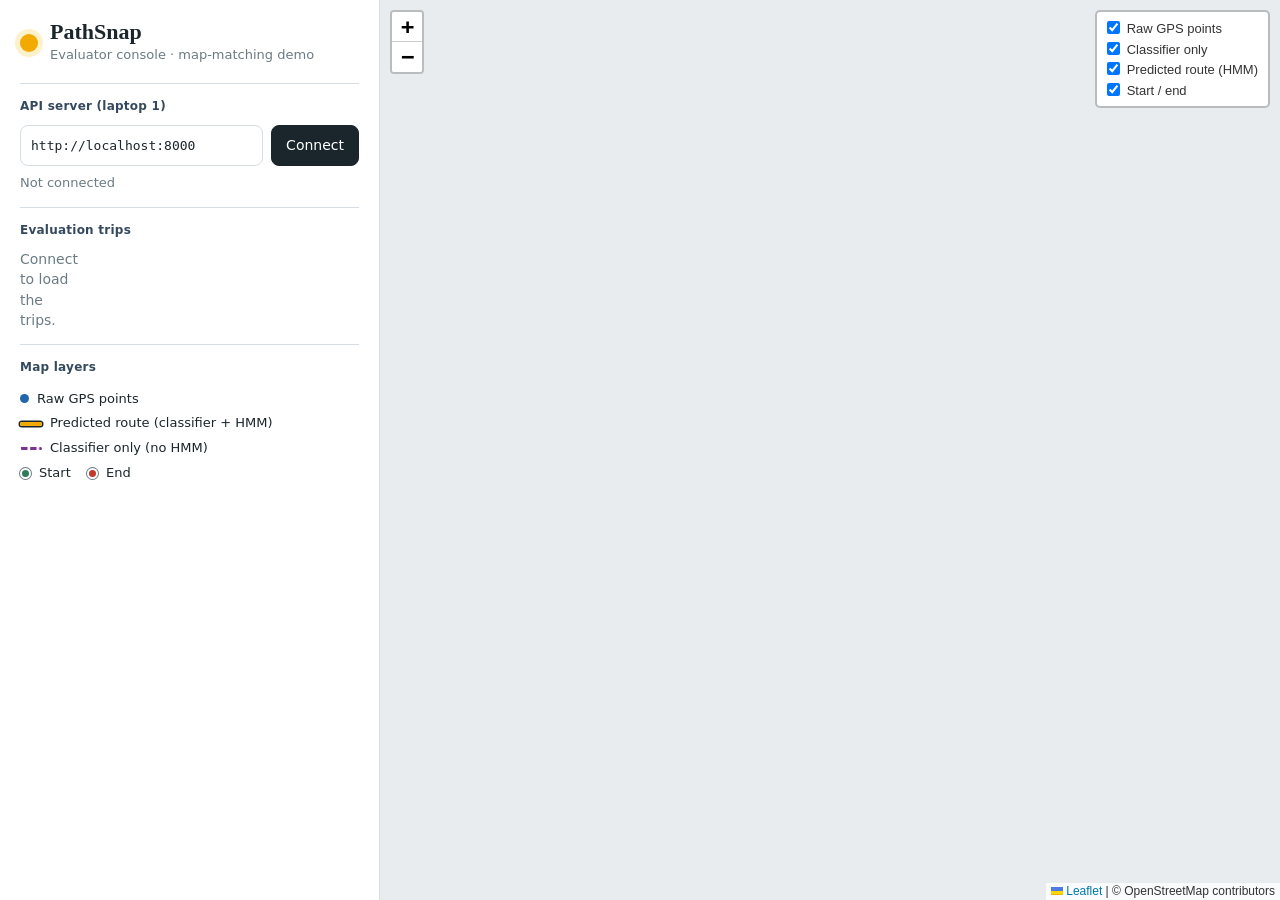
==== ui/index.html @ aa6b610b "feat: HMM/Viterbi decoder, end-to-end pipeline, FastAPI server and evaluator UI - hmm.py: candidate-" ====
<!doctype html>
<html lang="en">
<head>
  <meta charset="utf-8">
  <meta name="viewport" content="width=device-width, initial-scale=1">
  <title>PathSnap Evaluator</title>
  <link rel="stylesheet" href="vendor/leaflet/leaflet.css">
  <link rel="stylesheet" href="styles.css">
</head>
<body>
  <aside class="panel">
    <header class="brand">
      <span class="brand-dot" aria-hidden="true"></span>
      <div>
        <h1>PathSnap</h1>
        <p>Evaluator console &middot; map-matching demo</p>
      </div>
    </header>

    <section class="block">
      <h2>API server (laptop 1)</h2>
      <form id="connect-form" class="connect">
        <input id="api-url" type="url" spellcheck="false" autocomplete="off" aria-label="API base URL" placeholder="http://192.168.x.x:8000" required>
        <button type="submit" id="connect-btn">Connect</button>
      </form>
      <p id="status" class="status" role="status">Not connected</p>
    </section>

    <section class="block">
      <h2>Evaluation trips</h2>
      <div id="trips" class="trips"><p class="hint">Connect to load the trips.</p></div>
    </section>

    <section class="block" id="result-block" hidden>
      <h2>Result <span id="result-trip" class="tag"></span></h2>
      <div class="headline">
        <div>
          <span id="m-hmm" class="big">-</span>
          <span class="big-label">GPS points on the correct road (HMM)</span>
        </div>
      </div>
      <table class="metrics">
        <tbody id="metrics-body"></tbody>
      </table>
      <p class="hint small">Reference routes stay on the server. Only the scores above are sent to this page.</p>
    </section>

    <section class="block legend">
      <h2>Map layers</h2>
      <ul>
        <li><i class="sw sw-gps"></i>Raw GPS points</li>
        <li><i class="sw sw-hmm"></i>Predicted route (classifier + HMM)</li>
        <li><i class="sw sw-clf"></i>Classifier only (no HMM)</li>
        <li><i class="sw sw-start"></i>Start &nbsp; <i class="sw sw-end"></i>End</li>
      </ul>
    </section>
  </aside>

  <main class="map-wrap">
    <div id="map" aria-label="Map"></div>
    <div id="overlay" class="overlay" hidden><div class="spinner" aria-hidden="true"></div><span id="overlay-text">Matching...</span></div>
  </main>

  <script src="vendor/leaflet/leaflet.js"></script>
  <script src="app.js"></script>
</body>
</html>
---- ui/vendor/leaflet/leaflet.css ----
/* required styles */

.leaflet-pane,
.leaflet-tile,
.leaflet-marker-icon,
.leaflet-marker-shadow,
.leaflet-tile-container,
.leaflet-pane > svg,
.leaflet-pane > canvas,
.leaflet-zoom-box,
.leaflet-image-layer,
.leaflet-layer {
	position: absolute;
	left: 0;
	top: 0;
	}
.leaflet-container {
	overflow: hidden;
	}
.leaflet-tile,
.leaflet-marker-icon,
.leaflet-marker-shadow {
	-webkit-user-select: none;
	   -moz-user-select: none;
	        user-select: none;
	  -webkit-user-drag: none;
	}
/* Prevents IE11 from highlighting tiles in blue */
.leaflet-tile::selection {
	background: transparent;
}
/* Safari renders non-retina tile on retina better with this, but Chrome is worse */
.leaflet-safari .leaflet-tile {
	image-rendering: -webkit-optimize-contrast;
	}
/* hack that prevents hw layers "stretching" when loading new tiles */
.leaflet-safari .leaflet-tile-container {
	width: 1600px;
	height: 1600px;
	-webkit-transform-origin: 0 0;
	}
.leaflet-marker-icon,
.leaflet-marker-shadow {
	display: block;
	}
/* .leaflet-container svg: reset svg max-width decleration shipped in Joomla! (joomla.org) 3.x */
/* .leaflet-container img: map is broken in FF if you have max-width: 100% on tiles */
.leaflet-container .leaflet-overlay-pane svg {
	max-width: none !important;
	max-height: none !important;
	}
.leaflet-container .leaflet-marker-pane img,
.leaflet-container .leaflet-shadow-pane img,
.leaflet-container .leaflet-tile-pane img,
.leaflet-container img.leaflet-image-layer,
.leaflet-container .leaflet-tile {
	max-width: none !important;
	max-height: none !important;
	width: auto;
	padding: 0;
	}

.leaflet-container img.leaflet-tile {
	/* See: https://bugs.chromium.org/p/chromium/issues/detail?id=600120 */
	mix-blend-mode: plus-lighter;
}

.leaflet-container.leaflet-touch-zoom {
	-ms-touch-action: pan-x pan-y;
	touch-action: pan-x pan-y;
	}
.leaflet-container.leaflet-touch-drag {
	-ms-touch-action: pinch-zoom;
	/* Fallback for FF which doesn't support pinch-zoom */
	touch-action: none;
	touch-action: pinch-zoom;
}
.leaflet-container.leaflet-touch-drag.leaflet-touch-zoom {
	-ms-touch-action: none;
	touch-action: none;
}
.leaflet-container {
	-webkit-tap-highlight-color: transparent;
}
.leaflet-container a {
	-webkit-tap-highlight-color: rgba(51, 181, 229, 0.4);
}
.leaflet-tile {
	filter: inherit;
	visibility: hidden;
	}
.leaflet-tile-loaded {
	visibility: inherit;
	}
.leaflet-zoom-box {
	width: 0;
	height: 0;
	-moz-box-sizing: border-box;
	     box-sizing: border-box;
	z-index: 800;
	}
/* workaround for https://bugzilla.mozilla.org/show_bug.cgi?id=888319 */
.leaflet-overlay-pane svg {
	-moz-user-select: none;
	}

.leaflet-pane         { z-index: 400; }

.leaflet-tile-pane    { z-index: 200; }
.leaflet-overlay-pane { z-index: 400; }
.leaflet-shadow-pane  { z-index: 500; }
.leaflet-marker-pane  { z-index: 600; }
.leaflet-tooltip-pane   { z-index: 650; }
.leaflet-popup-pane   { z-index: 700; }

.leaflet-map-pane canvas { z-index: 100; }
.leaflet-map-pane svg    { z-index: 200; }

.leaflet-vml-shape {
	width: 1px;
	height: 1px;
	}
.lvml {
	behavior: url(#default#VML);
	display: inline-block;
	position: absolute;
	}


/* control positioning */

.leaflet-control {
	position: relative;
	z-index: 800;
	pointer-events: visiblePainted; /* IE 9-10 doesn't have auto */
	pointer-events: auto;
	}
.leaflet-top,
.leaflet-bottom {
	position: absolute;
	z-index: 1000;
	pointer-events: none;
	}
.leaflet-top {
	top: 0;
	}
.leaflet-right {
	right: 0;
	}
.leaflet-bottom {
	bottom: 0;
	}
.leaflet-left {
	left: 0;
	}
.leaflet-control {
	float: left;
	clear: both;
	}
.leaflet-right .leaflet-control {
	float: right;
	}
.leaflet-top .leaflet-control {
	margin-top: 10px;
	}
.leaflet-bottom .leaflet-control {
	margin-bottom: 10px;
	}
.leaflet-left .leaflet-control {
	margin-left: 10px;
	}
.leaflet-right .leaflet-control {
	margin-right: 10px;
	}


/* zoom and fade animations */

.leaflet-fade-anim .leaflet-popup {
	opacity: 0;
	-webkit-transition: opacity 0.2s linear;
	   -moz-transition: opacity 0.2s linear;
	        transition: opacity 0.2s linear;
	}
.leaflet-fade-anim .leaflet-map-pane .leaflet-popup {
	opacity: 1;
	}
.leaflet-zoom-animated {
	-webkit-transform-origin: 0 0;
	    -ms-transform-origin: 0 0;
	        transform-origin: 0 0;
	}
svg.leaflet-zoom-animated {
	will-change: transform;
}

.leaflet-zoom-anim .leaflet-zoom-animated {
	-webkit-transition: -webkit-transform 0.25s cubic-bezier(0,0,0.25,1);
	   -moz-transition:    -moz-transform 0.25s cubic-bezier(0,0,0.25,1);
	        transition:         transform 0.25s cubic-bezier(0,0,0.25,1);
	}
.leaflet-zoom-anim .leaflet-tile,
.leaflet-pan-anim .leaflet-tile {
	-webkit-transition: none;
	   -moz-transition: none;
	        transition: none;
	}

.leaflet-zoom-anim .leaflet-zoom-hide {
	visibility: hidden;
	}


/* cursors */

.leaflet-interactive {
	cursor: pointer;
	}
.leaflet-grab {
	cursor: -webkit-grab;
	cursor:    -moz-grab;
	cursor:         grab;
	}
.leaflet-crosshair,
.leaflet-crosshair .leaflet-interactive {
	cursor: crosshair;
	}
.leaflet-popup-pane,
.leaflet-control {
	cursor: auto;
	}
.leaflet-dragging .leaflet-grab,
.leaflet-dragging .leaflet-grab .leaflet-interactive,
.leaflet-dragging .leaflet-marker-draggable {
	cursor: move;
	cursor: -webkit-grabbing;
	cursor:    -moz-grabbing;
	cursor:         grabbing;
	}

/* marker & overlays interactivity */
.leaflet-marker-icon,
.leaflet-marker-shadow,
.leaflet-image-layer,
.leaflet-pane > svg path,
.leaflet-tile-container {
	pointer-events: none;
	}

.leaflet-marker-icon.leaflet-interactive,
.leaflet-image-layer.leaflet-interactive,
.leaflet-pane > svg path.leaflet-interactive,
svg.leaflet-image-layer.leaflet-interactive path {
	pointer-events: visiblePainted; /* IE 9-10 doesn't have auto */
	pointer-events: auto;
	}

/* visual tweaks */

.leaflet-container {
	background: #ddd;
	outline-offset: 1px;
	}
.leaflet-container a {
	color: #0078A8;
	}
.leaflet-zoom-box {
	border: 2px dotted #38f;
	background: rgba(255,255,255,0.5);
	}


/* general typography */
.leaflet-container {
	font-family: "Helvetica Neue", Arial, Helvetica, sans-serif;
	font-size: 12px;
	font-size: 0.75rem;
	line-height: 1.5;
	}


/* general toolbar styles */

.leaflet-bar {
	box-shadow: 0 1px 5px rgba(0,0,0,0.65);
	border-radius: 4px;
	}
.leaflet-bar a {
	background-color: #fff;
	border-bottom: 1px solid #ccc;
	width: 26px;
	height: 26px;
	line-height: 26px;
	display: block;
	text-align: center;
	text-decoration: none;
	color: black;
	}
.leaflet-bar a,
.leaflet-control-layers-toggle {
	background-position: 50% 50%;
	background-repeat: no-repeat;
	display: block;
	}
.leaflet-bar a:hover,
.leaflet-bar a:focus {
	background-color: #f4f4f4;
	}
.leaflet-bar a:first-child {
	border-top-left-radius: 4px;
	border-top-right-radius: 4px;
	}
.leaflet-bar a:last-child {
	border-bottom-left-radius: 4px;
	border-bottom-right-radius: 4px;
	border-bottom: none;
	}
.leaflet-bar a.leaflet-disabled {
	cursor: default;
	background-color: #f4f4f4;
	color: #bbb;
	}

.leaflet-touch .leaflet-bar a {
	width: 30px;
	height: 30px;
	line-height: 30px;
	}
.leaflet-touch .leaflet-bar a:first-child {
	border-top-left-radius: 2px;
	border-top-right-radius: 2px;
	}
.leaflet-touch .leaflet-bar a:last-child {
	border-bottom-left-radius: 2px;
	border-bottom-right-radius: 2px;
	}

/* zoom control */

.leaflet-control-zoom-in,
.leaflet-control-zoom-out {
	font: bold 18px 'Lucida Console', Monaco, monospace;
	text-indent: 1px;
	}

.leaflet-touch .leaflet-control-zoom-in, .leaflet-touch .leaflet-control-zoom-out  {
	font-size: 22px;
	}


/* layers control */

.leaflet-control-layers {
	box-shadow: 0 1px 5px rgba(0,0,0,0.4);
	background: #fff;
	border-radius: 5px;
	}
.leaflet-control-layers-toggle {
	background-image: url(images/layers.png);
	width: 36px;
	height: 36px;
	}
.leaflet-retina .leaflet-control-layers-toggle {
	background-image: url(images/layers-2x.png);
	background-size: 26px 26px;
	}
.leaflet-touch .leaflet-control-layers-toggle {
	width: 44px;
	height: 44px;
	}
.leaflet-control-layers .leaflet-control-layers-list,
.leaflet-control-layers-expanded .leaflet-control-layers-toggle {
	display: none;
	}
.leaflet-control-layers-expanded .leaflet-control-layers-list {
	display: block;
	position: relative;
	}
.leaflet-control-layers-expanded {
	padding: 6px 10px 6px 6px;
	color: #333;
	background: #fff;
	}
.leaflet-control-layers-scrollbar {
	overflow-y: scroll;
	overflow-x: hidden;
	padding-right: 5px;
	}
.leaflet-control-layers-selector {
	margin-top: 2px;
	position: relative;
	top: 1px;
	}
.leaflet-control-layers label {
	display: block;
	font-size: 13px;
	font-size: 1.08333em;
	}
.leaflet-control-layers-separator {
	height: 0;
	border-top: 1px solid #ddd;
	margin: 5px -10px 5px -6px;
	}

/* Default icon URLs */
.leaflet-default-icon-path { /* used only in path-guessing heuristic, see L.Icon.Default */
	background-image: url(images/marker-icon.png);
	}


/* attribution and scale controls */

.leaflet-container .leaflet-control-attribution {
	background: #fff;
	background: rgba(255, 255, 255, 0.8);
	margin: 0;
	}
.leaflet-control-attribution,
.leaflet-control-scale-line {
	padding: 0 5px;
	color: #333;
	line-height: 1.4;
	}
.leaflet-control-attribution a {
	text-decoration: none;
	}
.leaflet-control-attribution a:hover,
.leaflet-control-attribution a:focus {
	text-decoration: underline;
	}
.leaflet-attribution-flag {
	display: inline !important;
	vertical-align: baseline !important;
	width: 1em;
	height: 0.6669em;
	}
.leaflet-left .leaflet-control-scale {
	margin-left: 5px;
	}
.leaflet-bottom .leaflet-control-scale {
	margin-bottom: 5px;
	}
.leaflet-control-scale-line {
	border: 2px solid #777;
	border-top: none;
	line-height: 1.1;
	padding: 2px 5px 1px;
	white-space: nowrap;
	-moz-box-sizing: border-box;
	     box-sizing: border-box;
	background: rgba(255, 255, 255, 0.8);
	text-shadow: 1px 1px #fff;
	}
.leaflet-control-scale-line:not(:first-child) {
	border-top: 2px solid #777;
	border-bottom: none;
	margin-top: -2px;
	}
.leaflet-control-scale-line:not(:first-child):not(:last-child) {
	border-bottom: 2px solid #777;
	}

.leaflet-touch .leaflet-control-attribution,
.leaflet-touch .leaflet-control-layers,
.leaflet-touch .leaflet-bar {
	box-shadow: none;
	}
.leaflet-touch .leaflet-control-layers,
.leaflet-touch .leaflet-bar {
	border: 2px solid rgba(0,0,0,0.2);
	background-clip: padding-box;
	}


/* popup */

.leaflet-popup {
	position: absolute;
	text-align: center;
	margin-bottom: 20px;
	}
.leaflet-popup-content-wrapper {
	padding: 1px;
	text-align: left;
	border-radius: 12px;
	}
.leaflet-popup-content {
	margin: 13px 24px 13px 20px;
	line-height: 1.3;
	font-size: 13px;
	font-size: 1.08333em;
	min-height: 1px;
	}
.leaflet-popup-content p {
	margin: 17px 0;
	margin: 1.3em 0;
	}
.leaflet-popup-tip-container {
	width: 40px;
	height: 20px;
	position: absolute;
	left: 50%;
	margin-top: -1px;
	margin-left: -20px;
	overflow: hidden;
	pointer-events: none;
	}
.leaflet-popup-tip {
	width: 17px;
	height: 17px;
	padding: 1px;

	margin: -10px auto 0;
	pointer-events: auto;

	-webkit-transform: rotate(45deg);
	   -moz-transform: rotate(45deg);
	    -ms-transform: rotate(45deg);
	        transform: rotate(45deg);
	}
.leaflet-popup-content-wrapper,
.leaflet-popup-tip {
	background: white;
	color: #333;
	box-shadow: 0 3px 14px rgba(0,0,0,0.4);
	}
.leaflet-container a.leaflet-popup-close-button {
	position: absolute;
	top: 0;
	right: 0;
	border: none;
	text-align: center;
	width: 24px;
	height: 24px;
	font: 16px/24px Tahoma, Verdana, sans-serif;
	color: #757575;
	text-decoration: none;
	background: transparent;
	}
.leaflet-container a.leaflet-popup-close-button:hover,
.leaflet-container a.leaflet-popup-close-button:focus {
	color: #585858;
	}
.leaflet-popup-scrolled {
	overflow: auto;
	}

.leaflet-oldie .leaflet-popup-content-wrapper {
	-ms-zoom: 1;
	}
.leaflet-oldie .leaflet-popup-tip {
	width: 24px;
	margin: 0 auto;

	-ms-filter: "progid:DXImageTransform.Microsoft.Matrix(M11=0.70710678, M12=0.70710678, M21=-0.70710678, M22=0.70710678)";
	filter: progid:DXImageTransform.Microsoft.Matrix(M11=0.70710678, M12=0.70710678, M21=-0.70710678, M22=0.70710678);
	}

.leaflet-oldie .leaflet-control-zoom,
.leaflet-oldie .leaflet-control-layers,
.leaflet-oldie .leaflet-popup-content-wrapper,
.leaflet-oldie .leaflet-popup-tip {
	border: 1px solid #999;
	}


/* div icon */

.leaflet-div-icon {
	background: #fff;
	border: 1px solid #666;
	}


/* Tooltip */
/* Base styles for the element that has a tooltip */
.leaflet-tooltip {
	position: absolute;
	padding: 6px;
	background-color: #fff;
	border: 1px solid #fff;
	border-radius: 3px;
	color: #222;
	white-space: nowrap;
	-webkit-user-select: none;
	-moz-user-select: none;
	-ms-user-select: none;
	user-select: none;
	pointer-events: none;
	box-shadow: 0 1px 3px rgba(0,0,0,0.4);
	}
.leaflet-tooltip.leaflet-interactive {
	cursor: pointer;
	pointer-events: auto;
	}
.leaflet-tooltip-top:before,
.leaflet-tooltip-bottom:before,
.leaflet-tooltip-left:before,
.leaflet-tooltip-right:before {
	position: absolute;
	pointer-events: none;
	border: 6px solid transparent;
	background: transparent;
	content: "";
	}

/* Directions */

.leaflet-tooltip-bottom {
	margin-top: 6px;
}
.leaflet-tooltip-top {
	margin-top: -6px;
}
.leaflet-tooltip-bottom:before,
.leaflet-tooltip-top:before {
	left: 50%;
	margin-left: -6px;
	}
.leaflet-tooltip-top:before {
	bottom: 0;
	margin-bottom: -12px;
	border-top-color: #fff;
	}
.leaflet-tooltip-bottom:before {
	top: 0;
	margin-top: -12px;
	margin-left: -6px;
	border-bottom-color: #fff;
	}
.leaflet-tooltip-left {
	margin-left: -6px;
}
.leaflet-tooltip-right {
	margin-left: 6px;
}
.leaflet-tooltip-left:before,
.leaflet-tooltip-right:before {
	top: 50%;
	margin-top: -6px;
	}
.leaflet-tooltip-left:before {
	right: 0;
	margin-right: -12px;
	border-left-color: #fff;
	}
.leaflet-tooltip-right:before {
	left: 0;
	margin-left: -12px;
	border-right-color: #fff;
	}

/* Printing */

@media print {
	/* Prevent printers from removing background-images of controls. */
	.leaflet-control {
		-webkit-print-color-adjust: exact;
		print-color-adjust: exact;
		}
	}
---- ui/styles.css ----
:root {
  --ink: #1b262c;
  --slate: #34495e;
  --muted: #6b7b84;
  --line: #d5dee4;
  --tint: #eef2f5;
  --bg: #ffffff;
  --amber: #f2a900;
  --amber-ink: #8a6100;
  --blue: #2166ac;
  --purple: #7b3294;
  --green: #2e7d5b;
  --red: #c0392b;
  --radius: 10px;
}

* { box-sizing: border-box; }
html, body { height: 100%; margin: 0; }
body {
  display: flex;
  font: 14px/1.45 system-ui, -apple-system, "Segoe UI", Roboto, Arial, sans-serif;
  color: var(--ink);
  background: var(--bg);
}

.panel {
  width: 380px;
  flex: 0 0 380px;
  height: 100%;
  overflow-y: auto;
  padding: 20px 20px 28px;
  border-right: 1px solid var(--line);
  background: var(--bg);
}

.brand { display: flex; align-items: center; gap: 12px; margin-bottom: 18px; }
.brand-dot {
  width: 18px; height: 18px; border-radius: 50%;
  background: var(--amber); box-shadow: 0 0 0 5px #fdf1cc;
  flex: 0 0 auto;
}
.brand h1 { font: 700 22px/1.1 Cambria, Georgia, serif; margin: 0; }
.brand p { margin: 2px 0 0; color: var(--muted); font-size: 13px; }

.block { padding: 14px 0; border-top: 1px solid var(--line); }
.block h2 {
  margin: 0 0 10px; font-size: 12px; font-weight: 700;
  color: var(--slate); letter-spacing: .02em;
}

.connect { display: flex; gap: 8px; }
.connect input {
  flex: 1; min-width: 0; padding: 9px 10px;
  border: 1px solid var(--line); border-radius: 8px;
  font: 13px ui-monospace, Consolas, monospace; color: var(--ink);
}
.connect input:focus { outline: 2px solid var(--blue); outline-offset: 1px; }
button {
  font: inherit; cursor: pointer; border-radius: 8px;
  border: 1px solid var(--ink); background: var(--ink); color: #fff;
  padding: 9px 14px;
}
button:disabled { opacity: .55; cursor: wait; }

.status { margin: 8px 0 0; font-size: 13px; color: var(--muted); }
.status.ok { color: var(--green); }
.status.err { color: var(--red); }

.trips { display: grid; grid-template-columns: repeat(5, 1fr); gap: 8px; }
.trip {
  display: flex; flex-direction: column; align-items: center; gap: 1px;
  padding: 8px 2px; border: 1px solid var(--line); border-radius: 8px;
  background: var(--tint); color: var(--ink);
}
.trip strong { font-size: 17px; }
.trip span { font-size: 11px; color: var(--muted); }
.trip:hover { border-color: var(--slate); }
.trip.active { background: #fdf1cc; border-color: var(--amber); }
.trip:disabled { cursor: wait; }

.hint { color: var(--muted); margin: 0; }
.small { font-size: 12px; margin-top: 10px; }
.tag {
  font-weight: 600; color: var(--amber-ink); background: #fdf1cc;
  padding: 1px 7px; border-radius: 6px; margin-left: 6px;
}

.headline { margin-bottom: 10px; }
.big { display: block; font: 700 42px/1 Cambria, Georgia, serif; color: var(--blue); }
.big-label { color: var(--muted); font-size: 13px; }

.metrics { width: 100%; border-collapse: collapse; font-size: 13px; }
.metrics td { padding: 6px 0; border-bottom: 1px solid var(--tint); }
.metrics td:last-child { text-align: right; font-variant-numeric: tabular-nums; font-weight: 600; }
.metrics tr.section td { padding-top: 12px; color: var(--slate); font-weight: 700; border-bottom: 0; text-align: left; }

.legend ul { list-style: none; margin: 0; padding: 0; }
.legend li { display: flex; align-items: center; gap: 8px; padding: 3px 0; font-size: 13px; }
.sw { display: inline-block; width: 22px; height: 0; border-top: 4px solid; border-radius: 2px; }
.sw-gps { width: 9px; height: 9px; border: 0; border-radius: 50%; background: var(--blue); }
.sw-hmm { border-color: var(--amber); box-shadow: 0 0 0 1.5px var(--ink); }
.sw-clf { border-top: 3px dashed var(--purple); }
.sw-start, .sw-end { width: 11px; height: 11px; border: 2px solid #fff; border-radius: 50%; box-shadow: 0 0 0 1px var(--muted); }
.sw-start { background: var(--green); }
.sw-end { background: var(--red); }

.map-wrap { position: relative; flex: 1; min-width: 0; height: 100%; }
#map { position: absolute; inset: 0; background: #e8ecef; }

.overlay {
  position: absolute; inset: 0; z-index: 1000;
  display: flex; align-items: center; justify-content: center; gap: 12px;
  background: rgba(255, 255, 255, .72); font-weight: 600;
}
.overlay[hidden] { display: none; }
.spinner {
  width: 22px; height: 22px; border-radius: 50%;
  border: 3px solid var(--line); border-top-color: var(--amber);
  animation: spin .8s linear infinite;
}
@keyframes spin { to { transform: rotate(360deg); } }
@media (prefers-reduced-motion: reduce) { .spinner { animation-duration: 3s; } }

@media (max-width: 820px) {
  body { flex-direction: column; }
  .panel { width: 100%; flex: 0 0 auto; height: auto; border-right: 0; border-bottom: 1px solid var(--line); padding: 16px; }
  .map-wrap { height: 70vh; flex: 0 0 auto; }
}
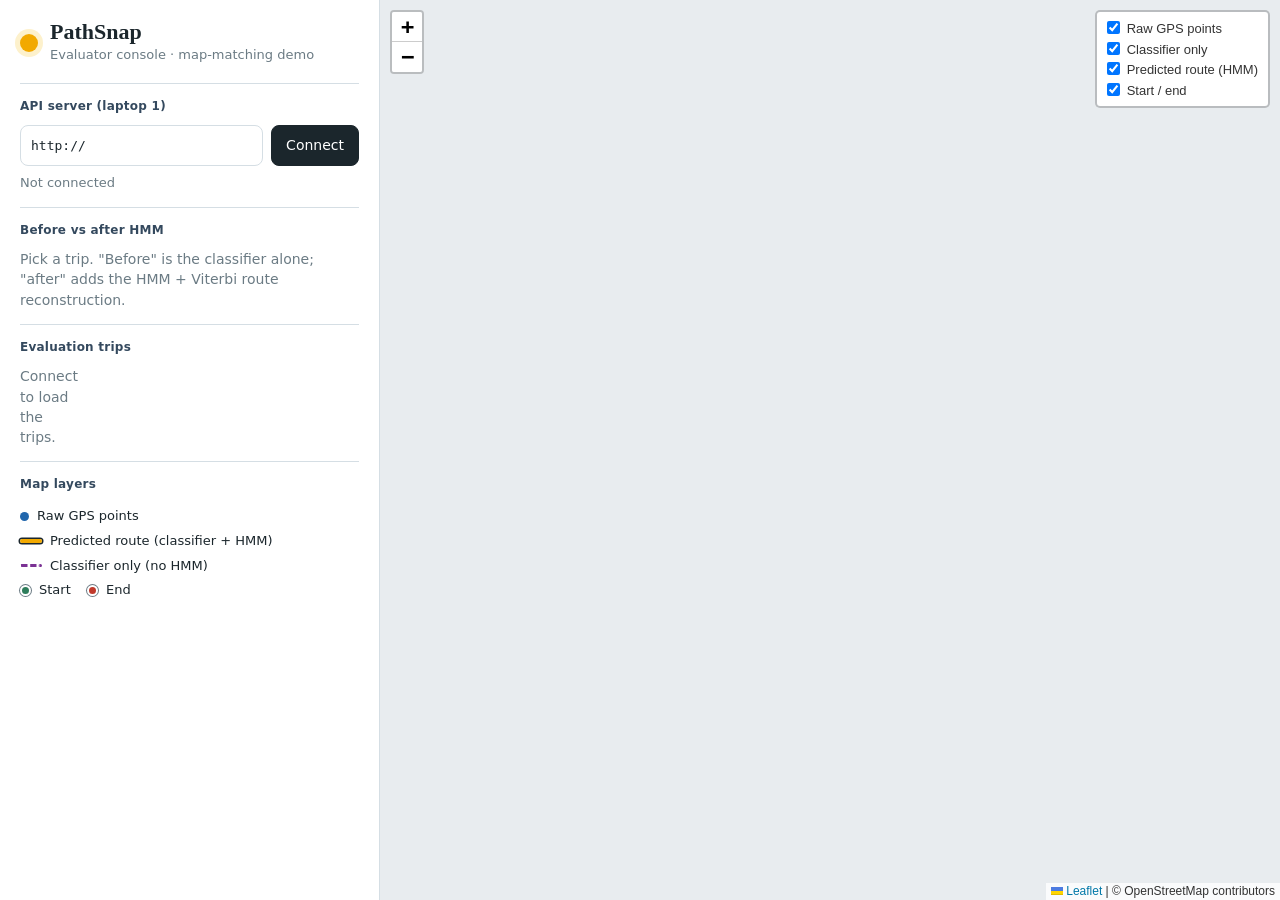
==== commit 7f5c66d8: "feat(ui): before vs after HMM comparison box with Before/After/Both route toggle" ====
--- a/ui/index.html
+++ b/ui/index.html
@@ -24,6 +24,24 @@
         <button type="submit" id="connect-btn">Connect</button>
       </form>
       <p id="status" class="status" role="status">Not connected</p>
+    </section>
+
+    <section class="block" id="compare-block">
+      <h2>Before vs after HMM</h2>
+      <p id="compare-hint" class="hint">Pick a trip. "Before" is the classifier alone; "after" adds the HMM + Viterbi route reconstruction.</p>
+      <div id="compare" hidden>
+        <table class="compare">
+          <thead>
+            <tr><th></th><th>Before<span>classifier only</span></th><th>After<span>+ HMM</span></th><th>Change</th></tr>
+          </thead>
+          <tbody id="compare-body"></tbody>
+        </table>
+        <div class="seg" role="group" aria-label="Route shown on the map">
+          <button type="button" data-view="before">Before</button>
+          <button type="button" data-view="after">After</button>
+          <button type="button" data-view="both" class="active">Both</button>
+        </div>
+      </div>
     </section>
 
     <section class="block">
--- a/ui/styles.css
+++ b/ui/styles.css
@@ -94,6 +94,28 @@
 .metrics td:last-child { text-align: right; font-variant-numeric: tabular-nums; font-weight: 600; }
 .metrics tr.section td { padding-top: 12px; color: var(--slate); font-weight: 700; border-bottom: 0; text-align: left; }
 
+.compare { width: 100%; border-collapse: collapse; font-size: 13px; margin-bottom: 12px; }
+.compare th { padding: 0 0 6px; text-align: right; font-size: 12px; font-weight: 700; color: var(--slate); }
+.compare th:first-child { text-align: left; }
+.compare th span { display: block; font-size: 11px; font-weight: 400; color: var(--muted); }
+.compare td { padding: 6px 0; border-bottom: 1px solid var(--tint); text-align: right; font-variant-numeric: tabular-nums; }
+.compare td:first-child { text-align: left; }
+.compare td.after { font-weight: 700; }
+.delta { font-weight: 700; }
+.delta.up { color: var(--green); }
+.delta.down { color: var(--red); }
+.delta.same { color: var(--muted); }
+
+.seg { display: flex; border: 1px solid var(--line); border-radius: 8px; overflow: hidden; }
+.seg button {
+  flex: 1; padding: 7px 0; font-size: 13px;
+  border: 0; border-radius: 0; background: var(--bg); color: var(--ink);
+}
+.seg button + button { border-left: 1px solid var(--line); }
+.seg button:hover:not(.active) { background: var(--tint); }
+.seg button.active { background: var(--ink); color: #fff; }
+.seg button:focus-visible { outline: 2px solid var(--blue); outline-offset: -2px; }
+
 .legend ul { list-style: none; margin: 0; padding: 0; }
 .legend li { display: flex; align-items: center; gap: 8px; padding: 3px 0; font-size: 13px; }
 .sw { display: inline-block; width: 22px; height: 0; border-top: 4px solid; border-radius: 2px; }
